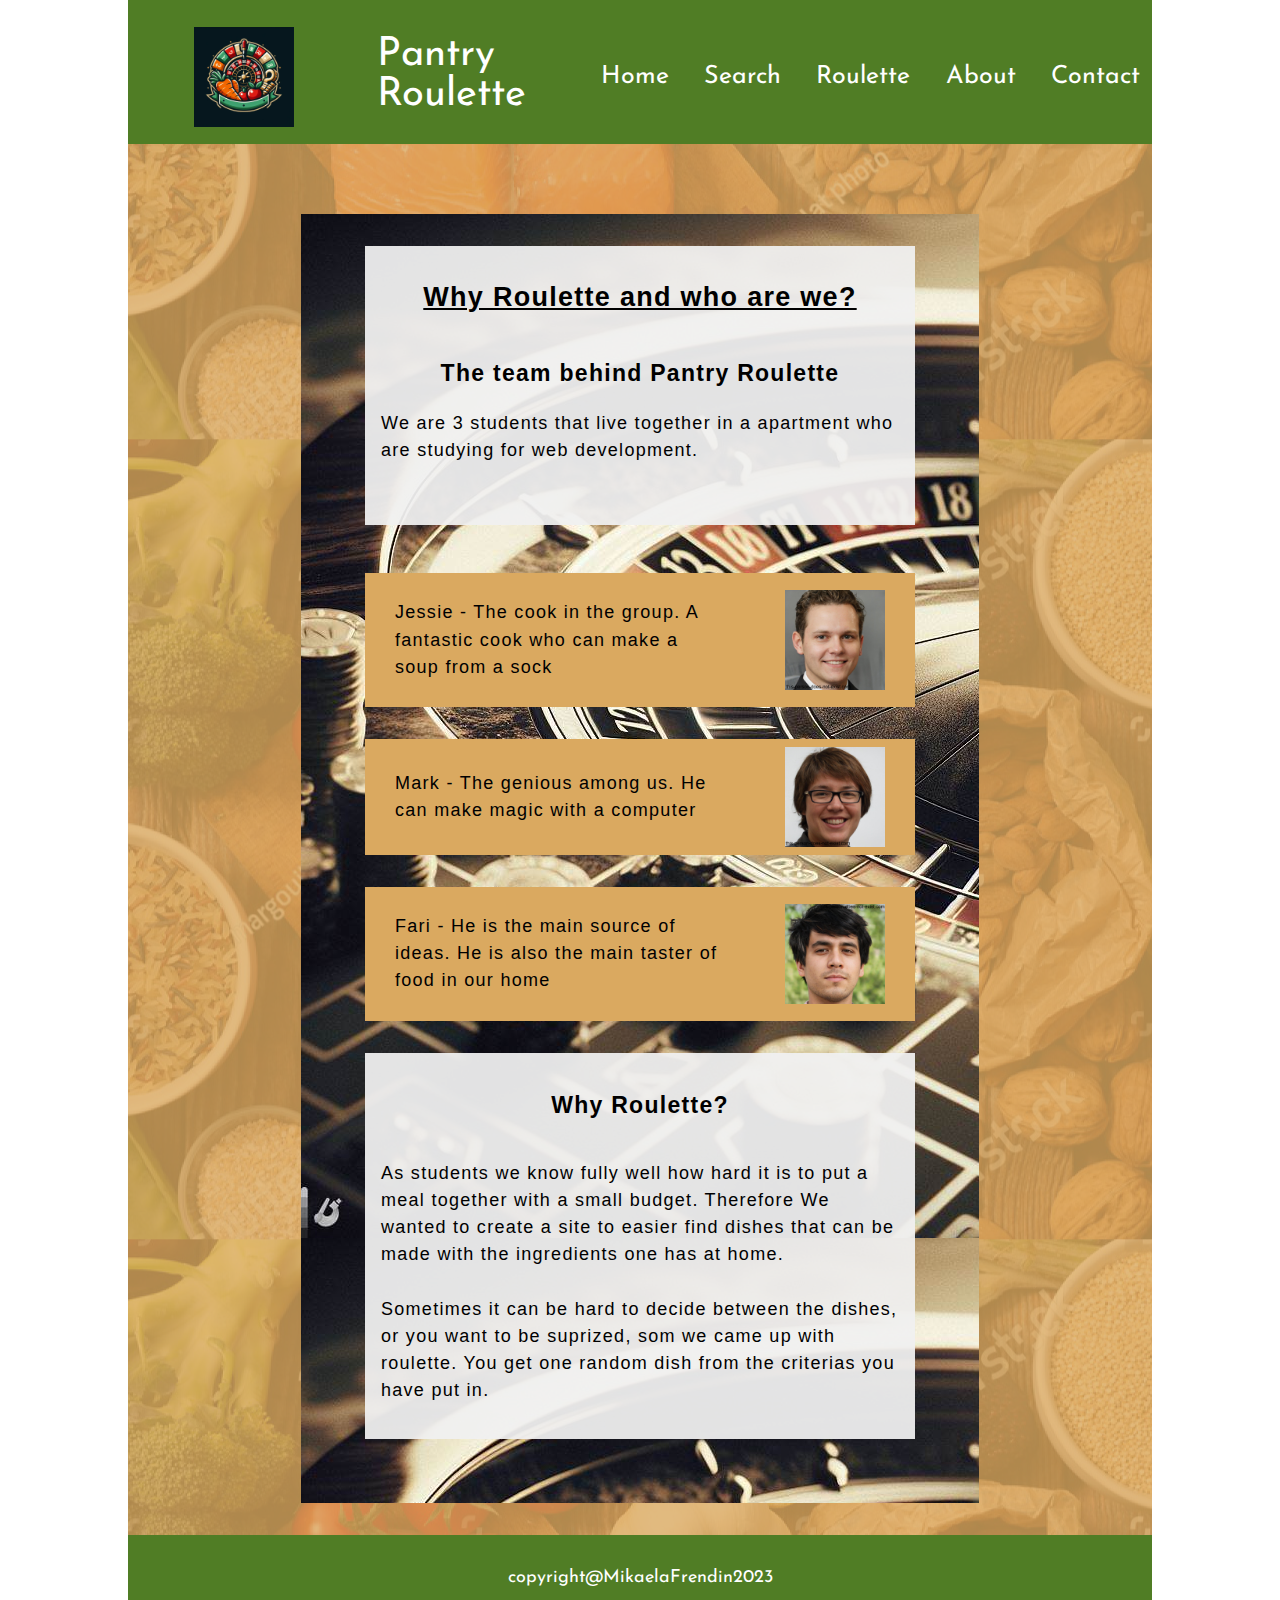
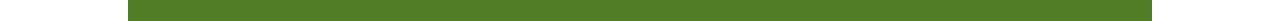
==== html/about.html @ d9f197a9 "upplD" ====
<!DOCTYPE html>
<html lang="en">
<head>
    <meta charset="UTF-8">
    <meta name="viewport" content="width=device-width, initial-scale=1.0">
    <link rel="stylesheet" href="/css/stylesheet.css">
    <style>
        @import url('https://fonts.googleapis.com/css2?family=Josefin+Sans&family=Poppins&family=Shantell+Sans&display=swap');
    </style>
    <title>Pantry Roulette - About</title>
</head>
<body>
    <header>
        <div id='headimg'>
            <a href="/index.html"><img src="/images/logo.jpeg" alt="Logo roulette with food" width="100" height="100"></a>
            <a href="/index.html"><h1>Pantry <br> Roulette</h1></a>
        </div>
        <nav>
            <ul>
                <li class="navli"><a href="/index.html">Home</a></li>
                <li class="navli"><a href="/html/widget/search.html">Search</a></li>
                <li class="navli"><a href="/html/widget/roulette.html">Roulette</a></li>
                <li class="navli"><a href="/html/about.html">About</a></li>
                <li class="navli"><a href="/html/contact.html">Contact</a></li>
            </ul>
        </nav>
        <input type='button' id="menu" value="Menu" class="navli" /><br>
    </header>
    
    <main>
        <div id="img">
            <container id="aboutcont" >
                <article class="artAbout">
                    <div id="aboutTop">
                        <h2>Why Roulette and who are we?</h2>
                        <h3>The team behind Pantry Roulette</h3>
                        <p>We are 3 students that live together in a apartment who are studying for web development. </p><br> 
                    </div>
                    <div id="jessie">
                        <p>Jessie - The cook in the group. A fantastic cook who can make a soup from a sock</p>
                        <img src="/images/jessie.jpeg" alt="Jessie" width="100" height="100">
                    </div>
                    <div id="mark">
                        <p>Mark - The genious among us. He can make magic with a computer</p>
                        <img src="/images/mark2.jpeg" alt="Mark" width="100" height="100">
                    </div>
                    <div id="fari">
                        <p>Fari - He is the main source of ideas. He is also the main taster of food in our home</p>
                        <img src="/images/fari.jpeg" alt="Fari" width="100" height="100">
                    </div>
                    <div id="why">
                        <h3>Why Roulette?</h3>
                        <p>As students we know fully well how hard it is to put a meal together with a small budget. Therefore We wanted to create a site to easier find dishes that can be made with the ingredients one has at home.<br><br>
                        Sometimes it can be hard to decide between the dishes, or you want to be suprized, som we came up with roulette. You get one random dish from the criterias you have put in.</p> 
                    </div>
                </article>
            </container>
         </div>
    </main>
    
    <footer>
        <p>copyright@MikaelaFrendin2023</p>
    </footer>
</body>
</html>
---- css/stylesheet.css ----
a:focus, button:focus, input[type="button"]:focus, #add:focus, #clear:focus, #submitbtn:focus, #submitbtnR:focus, #backbtn:focus{
    border: black solid 4px;
}
main{
    font-family: 'Franklin Gothic Medium', 'Arial Narrow', Arial, sans-serif;
    line-height: 1.7rem;
    letter-spacing: 0.08rem;
}

h1, nav, footer, #dishlist, #menu{
    font-family: 'Josefin Sans', sans-serif;
    font-weight: 400;
}
#dishlist, #list{
    font-family: 'Poppins', sans-serif;
}
h2{
    text-align: center;
}
p{
    font-size: 18px;
}
body{
    margin: 0;
    margin-left: auto;
    margin-right: auto;
    max-width: 1024px;
}
header {
    background-color: #507D25;
    margin: 0;
    display: flex;
    height: 9rem;
}
#headimg {
    display: flex;
    align-items:center;
}
header img {
    margin-left: 3rem;
    margin-top: 1rem;
}
header h1 {
    color: #ffffff;
    margin-left: 3rem;
    font-size: 40px;
    margin-top: 2rem;
}
nav {
    margin-left: auto;
    margin-right: 2rem;
    margin-top: 3rem;
}
ul {
    display: flex;
}
li {
    list-style: none;
}
a {
    text-decoration: none;
    color: #ffffff; 
    padding: 1rem;
    margin: 0.1rem; 
    font-size: 25px;
}
#img {
    background-color: #DAA960;
    background-image: url(/images/foodopa.png);
    background-position: center;
    background-size: 100wv;
    min-height: 100vh;
    padding-top: 70px;
    padding-bottom: 2rem;
}
.cont {
    display: flex; 
    flex-wrap: wrap;
    justify-content: space-between;
    align-items: center;
    font-weight: 400;
}
main a{
    color:#507D25;
    font-weight: 600;
    font-size: 20px;
}
article {
    background-color: white;
    max-width: 43%;
    margin-left: 3rem;
    padding: 1rem;
    margin-bottom: 1rem;
}
.cont img {
    margin-right: 3rem;
}
#cont2 {
    padding-bottom: 5rem;
    padding-top: 3rem;
}
footer {
    text-align: center;
    background-color: #507D25;
    padding-top: 1rem;
    padding-bottom: 1rem;
    color:#ffffff    
}
#form {
    background-color: #ffffff;
    min-height: 300px;
    max-width: 600px;
    margin-left: auto;
    margin-right: auto;
    margin-bottom: 0;
    padding: 2rem;
}
input {
    margin-top: 1rem;
    margin-bottom: 1rem;
    margin-left: 6rem;
}
label{
    margin-left: 6rem;
}
.ticboxes {
    margin-bottom: 3rem;
}
.submit{
    float: right;
    margin-top: 0;
    margin-right: 2rem;
}
.inglist{
    border: black 1px solid;
    font-size: 20px;
    margin-top: 2rem;
}
.inglist h2{
    margin-bottom:3rem;
    font-size: 27px;
    text-align: center;
}
#list li{
    display: flex;
    justify-content: space-between;
}
.removeOne{
    margin-right: 150px;
    margin-top:0;
}
.spanIng{
    margin-left: 100px;
}
#hide{
    display: none;
}
#list {
    display: block;
}
#dishlist{
    display: block;
    margin-top: 0;
    display: none;
    padding-left: 0;
    text-align: center;
}
#dishlist li{
    padding-left: 3rem;
    padding-right: 3rem;
}
#dishlist h2{
    text-decoration: underline;
    border-top: black solid 3px;
    padding-top: 3rem;
    margin-bottom: 0;
}
h2{
    text-decoration: underline;
    font-size: 27px;
}
#dishlist h2, h3 {
    text-align: center;
}
#dishlist h3{
    margin-top: 2.5rem;
}
#disches{
    display: none;
    background-color: white;
    max-width: 600px;
    margin-left: auto;
    margin-right: auto;
    padding-bottom: 4rem;
    margin-bottom: 0;
    padding-top: 2rem;
}
#backbtn{
    margin-left: 3rem;
    display: none;
}
button, #submitbtn, #submitbtnR, #add, #submitbtnCont{
    padding-top: 0.2rem;
    padding-bottom: 0.2rem;
    padding-left: 0.6rem;
    padding-right: 0.6rem;
    font-size: 15px;
    background-color: #507D25;
    color: #ffffff;
    border: black solid 2.6px;
}
#clear, .removeOne{
    padding-top: 0.1rem;
    padding-bottom: 0.1rem;
    padding-left: 0.4rem;
    padding-right: 0.4rem;
    font-size:15px;
    background-color: darkred;
    color: #ffffff;
    border: black solid 2.6px;
}
#clear{
    margin-top: 1rem;
    margin-left: 2rem;
    margin-bottom: 0;
}
form h2{
    text-align: center;
}
.artAbout{
    background-image: url(/images/roulette.jpeg);
    max-width: 550px;
    margin-left: auto;
    margin-right: auto;
    padding-bottom: 4rem;
    margin-bottom: 0;
    padding-top: 2rem;
    padding-left: 4rem;
    padding-right: 4rem;
    color: black
}
.artAbout h2{
    text-align: center;
    margin-bottom: 3rem; 
}
#aboutTop, #why{
    background-color:rgba(240, 240, 240,0.94);
    padding: 1rem;
}

#jessie, #mark, #fari{
    align-items: center;
    display: flex;
    justify-content: space-around;
    margin-bottom: 2rem;
    background-color: #DAA960;
    padding-top: 0.5rem;
    padding-bottom: 0.5rem;
}
#jessie p, #mark p, #fari p{
    max-width: 60%;
}
#jessie {
    margin-top: 3rem;
}
h3{
    font-size: 23px;
}
#why{
    display: flex;
    flex-direction: column;
    justify-content: center;
}
#why img{
    margin-left: auto;
    margin-right: auto;
    margin-top: 3rem;
}
#contactform{
    border: rgba(240, 240, 240,1) solid 40px;
    max-width: 500px;
    margin-left: auto;
    margin-right: auto;
    margin-top: 1rem;
    padding-top: 1rem;
    background-color: #DAA960;
}
.cForm{
    display: flex;
    justify-content:flex-end;
    margin-top: 1rem;
}
.cForm input, .cForm label, .cForm textarea{
    margin: 0;
}
.cForm input, .cForm textarea{
    margin-right: 6rem;
}
.cForm label{
    margin-right: 5rem;
}
#dCText{
    min-height: 3rem;
}
#submitbtnCondiv{
    display: flex;
    justify-content: flex-end;
}
#submitbtnCont{
    margin-right: 3rem;
    margin-top: 2rem;
}
#formP{
    max-width: 500px;
    margin-left: auto;
    margin-right: auto;
    margin-top: 2rem;
    text-align: center;
}
#headC{
    background-color:rgba(240, 240, 240,1);
    padding: 1rem;
    max-width: 550px;
    margin-left: auto;
    margin-right: auto;
}
#menu{
    display: none;
    padding-top: 0.2rem;
    padding-bottom: 0.2rem;
    padding-left: 1rem;
    padding-right: 1rem;
    font-size: 25px;
    background-color: #507D25;
    color: #ffffff;
    border: black solid 2.6px;
    height: 4rem;
    margin-top: 3rem;
    margin-left: auto;
    margin-right: 4rem;
    background-color: #3a5c1b;
}
@media screen and (max-width: 1020px){
    nav{
        display: none;
    }
    #menu{
        display:block; 
    }
    header{
       max-width: 100vW;
       justify-content: space-between;
    }

}
@media screen and (max-width: 929px){
    #cont1{
        justify-content:center;
    }
    #cont1 img{
        margin-left: 6rem;
    }
    #cont2{
        justify-content:center;
    }
    #cont2 img{
        margin-left: 6rem;
    }
    article {
        background-color: white;
        max-width: 80%;
    }
    #cannes{
        display: none;
    }

}
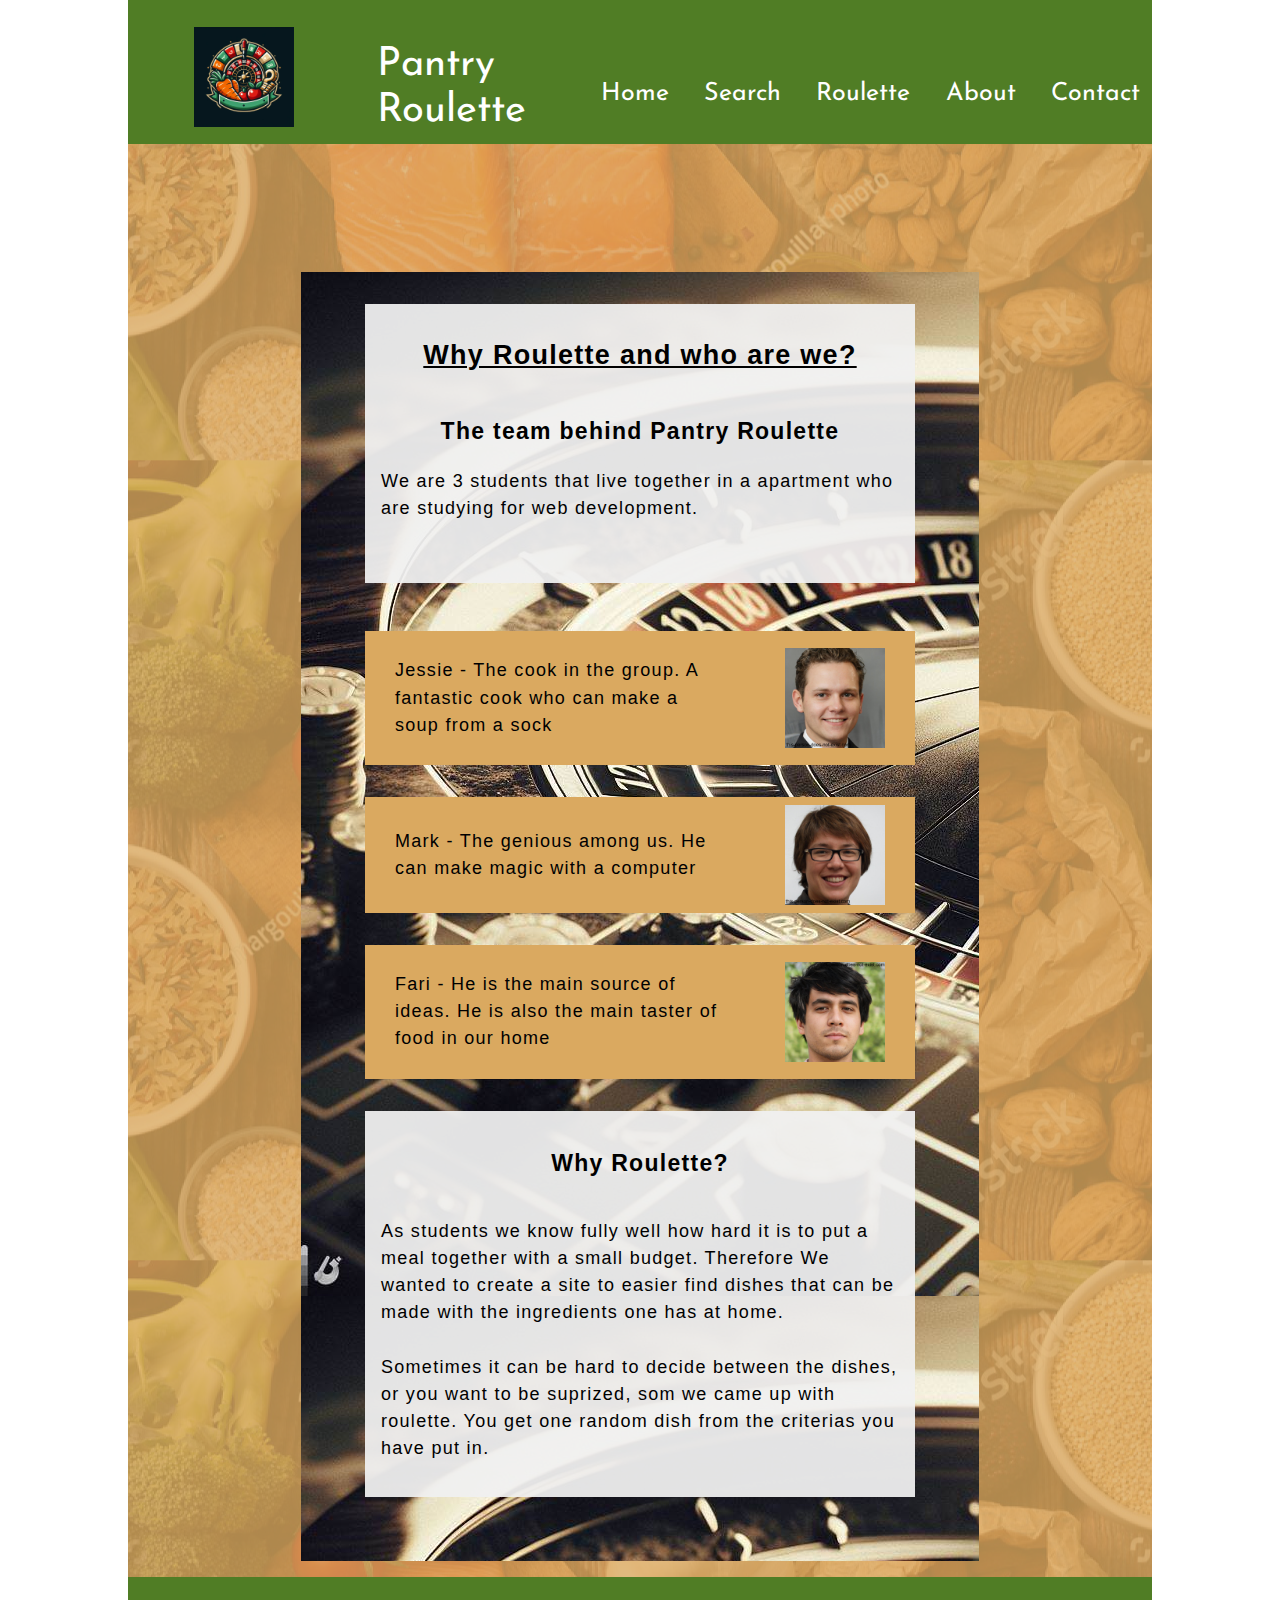
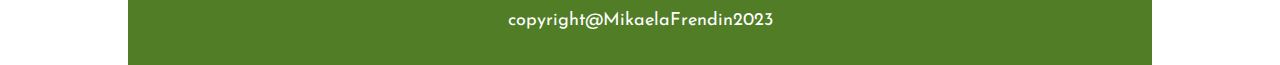
==== commit 77de0a6b: "merge" ====
--- a/html/about.html
+++ b/html/about.html
@@ -3,6 +3,7 @@
 <head>
     <meta charset="UTF-8">
     <meta name="viewport" content="width=device-width, initial-scale=1.0">
+    <link rel="stylesheet" href="/css/normalize.css">
     <link rel="stylesheet" href="/css/stylesheet.css">
     <style>
         @import url('https://fonts.googleapis.com/css2?family=Josefin+Sans&family=Poppins&family=Shantell+Sans&display=swap');
--- a/css/stylesheet.css
+++ b/css/stylesheet.css
@@ -1,12 +1,13 @@
-a:focus, button:focus, input[type="button"]:focus, #add:focus, #clear:focus, #submitbtn:focus, #submitbtnR:focus, #backbtn:focus{
-    border: black solid 4px;
-}
-main{
-    font-family: 'Franklin Gothic Medium', 'Arial Narrow', Arial, sans-serif;
-    line-height: 1.7rem;
-    letter-spacing: 0.08rem;
-}
-
+/*Fonter och headings*/
+h1 {
+    font-size: 40px;
+}
+h2{
+    text-align: center;
+}
+p{
+    font-size: 18px;
+}
 h1, nav, footer, #dishlist, #menu{
     font-family: 'Josefin Sans', sans-serif;
     font-weight: 400;
@@ -14,49 +15,7 @@
 #dishlist, #list{
     font-family: 'Poppins', sans-serif;
 }
-h2{
-    text-align: center;
-}
-p{
-    font-size: 18px;
-}
-body{
-    margin: 0;
-    margin-left: auto;
-    margin-right: auto;
-    max-width: 1024px;
-}
-header {
-    background-color: #507D25;
-    margin: 0;
-    display: flex;
-    height: 9rem;
-}
-#headimg {
-    display: flex;
-    align-items:center;
-}
-header img {
-    margin-left: 3rem;
-    margin-top: 1rem;
-}
-header h1 {
-    color: #ffffff;
-    margin-left: 3rem;
-    font-size: 40px;
-    margin-top: 2rem;
-}
-nav {
-    margin-left: auto;
-    margin-right: 2rem;
-    margin-top: 3rem;
-}
-ul {
-    display: flex;
-}
-li {
-    list-style: none;
-}
+/*Allmänt*/
 a {
     text-decoration: none;
     color: #ffffff; 
@@ -64,15 +23,65 @@
     margin: 0.1rem; 
     font-size: 25px;
 }
+/*Tab-ordning markering*/
+a:focus, button:focus, input[type="button"]:focus, #add:focus, #clear:focus, #submitbtn:focus, #submitbtnR:focus, #backbtn:focus{
+    border: black solid 4px;
+}
+/*Buttons*/
+
+/*Body*/
+body{
+    margin: 0 auto 0;
+    max-width: 1024px;
+}
+/*Header*/
+header {
+    background-color: #507D25;
+    margin: 0;
+    display: flex;
+    height: 9rem;
+}
+#headimg {
+    display: flex;
+    align-items: center;
+}
+header img {
+    margin: 1rem 0 0 3rem ;
+}
+header h1 {
+    margin: 2rem 0 0 3rem;
+}
+/*Header-Nav*/
+nav {
+    margin: 4rem 2rem 0 auto;
+}
+/*main*/
+main{
+    font-family: 'Franklin Gothic Medium', 'Arial Narrow', Arial, sans-serif;
+    line-height: 1.7rem;
+    letter-spacing: 0.08rem;
+}
+main a{
+    color:#507D25;
+    font: 600 20px;
+}
+/*Lists*/
+ul {
+    display: flex;
+}
+li {
+    list-style: none;
+}
+/*background-image*/
 #img {
     background-color: #DAA960;
     background-image: url(/images/foodopa.png);
     background-position: center;
     background-size: 100wv;
     min-height: 100vh;
-    padding-top: 70px;
-    padding-bottom: 2rem;
-}
+    padding: 8rem 0 1rem;
+}
+/*Home*/
 .cont {
     display: flex; 
     flex-wrap: wrap;
@@ -80,11 +89,6 @@
     align-items: center;
     font-weight: 400;
 }
-main a{
-    color:#507D25;
-    font-weight: 600;
-    font-size: 20px;
-}
 article {
     background-color: white;
     max-width: 43%;
@@ -99,13 +103,11 @@
     padding-bottom: 5rem;
     padding-top: 3rem;
 }
-footer {
-    text-align: center;
-    background-color: #507D25;
-    padding-top: 1rem;
-    padding-bottom: 1rem;
-    color:#ffffff    
-}
+/*search roulette*/
+
+/*Contact*/
+
+
 #form {
     background-color: #ffffff;
     min-height: 300px;
@@ -122,9 +124,6 @@
 }
 label{
     margin-left: 6rem;
-}
-.ticboxes {
-    margin-bottom: 3rem;
 }
 .submit{
     float: right;
@@ -340,6 +339,17 @@
     margin-right: 4rem;
     background-color: #3a5c1b;
 }
+
+/*footer*/
+footer {
+    text-align: center;
+    background-color: #507D25;
+    padding-top: 1rem;
+    padding-bottom: 1rem;
+    color:#ffffff    
+}
+
+/*media*/
 @media screen and (max-width: 1020px){
     nav{
         display: none;
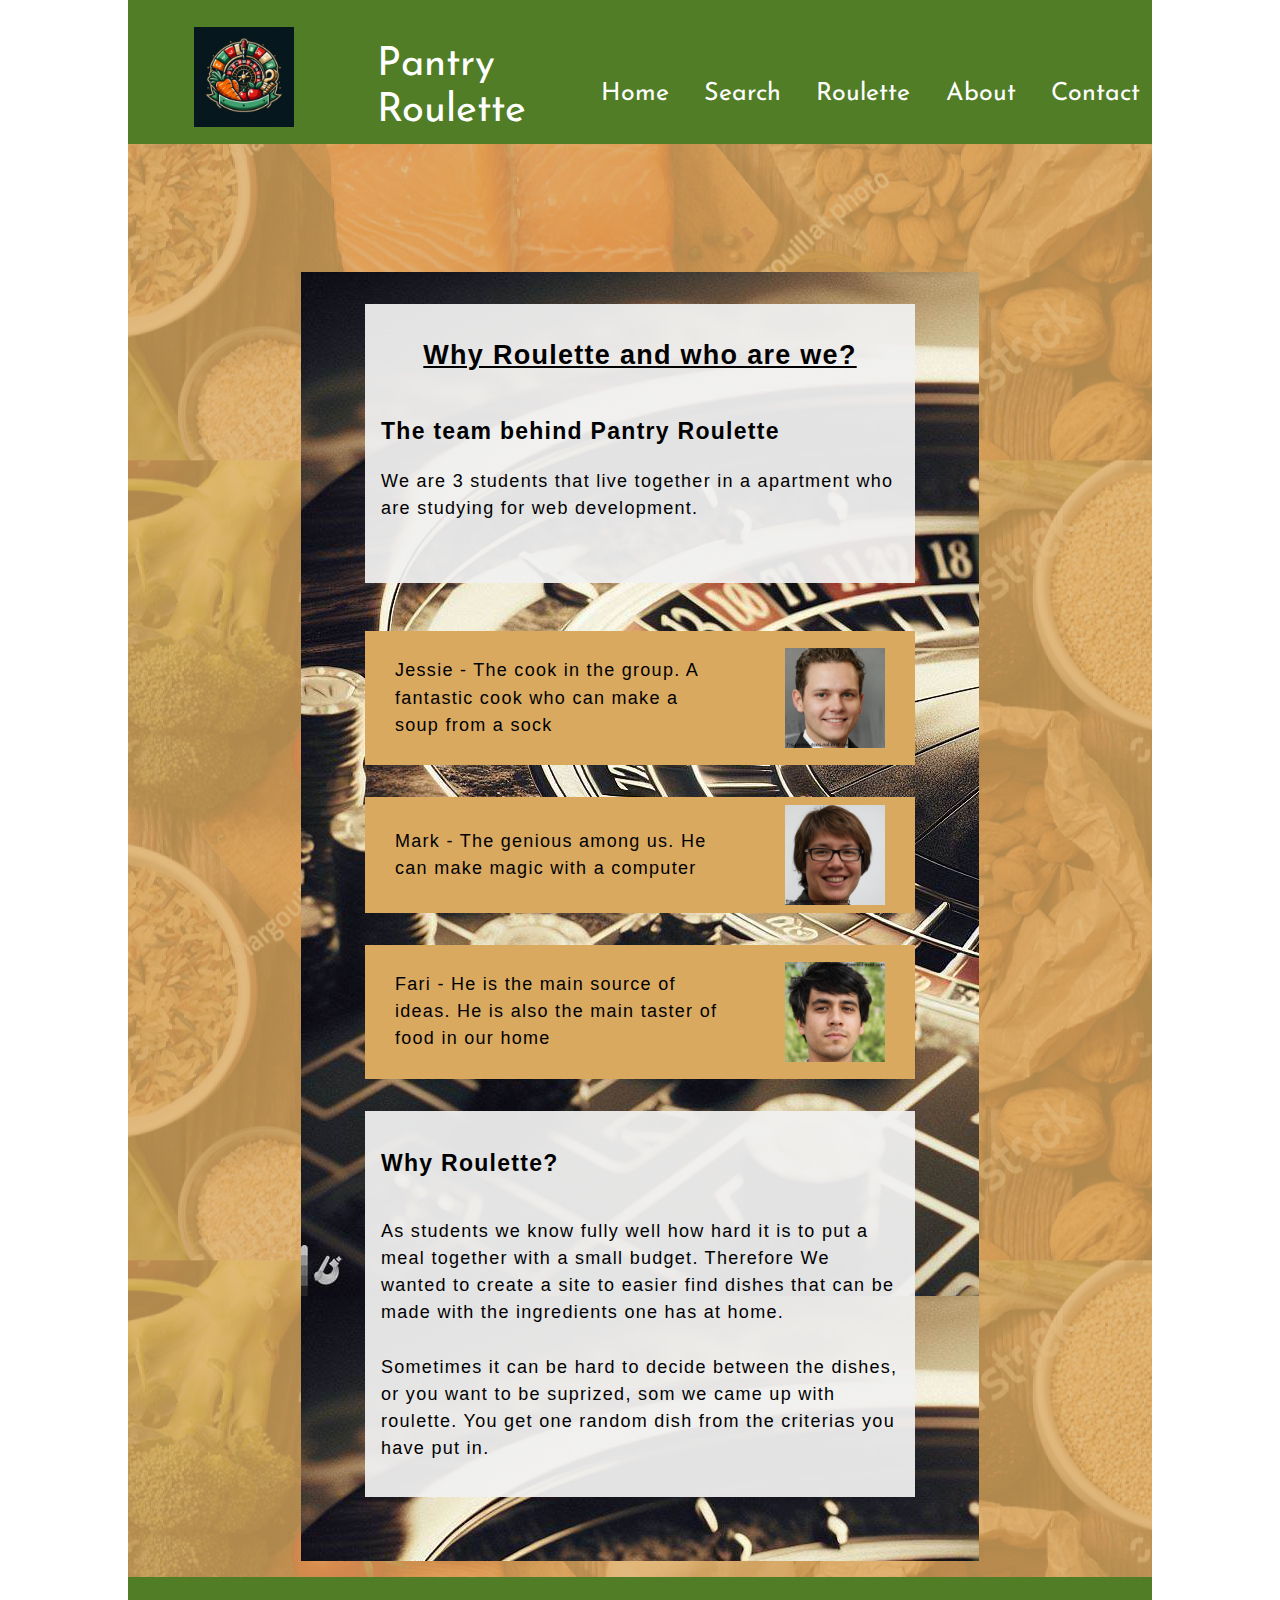
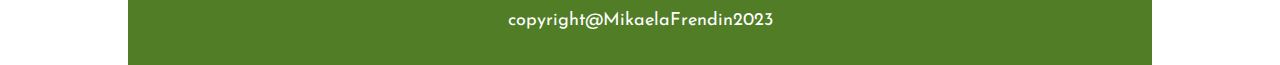
==== commit c6208204: "menu" ====
--- a/html/about.html
+++ b/html/about.html
@@ -16,16 +16,16 @@
             <a href="/index.html"><img src="/images/logo.jpeg" alt="Logo roulette with food" width="100" height="100"></a>
             <a href="/index.html"><h1>Pantry <br> Roulette</h1></a>
         </div>
-        <nav>
-            <ul>
-                <li class="navli"><a href="/index.html">Home</a></li>
-                <li class="navli"><a href="/html/widget/search.html">Search</a></li>
-                <li class="navli"><a href="/html/widget/roulette.html">Roulette</a></li>
-                <li class="navli"><a href="/html/about.html">About</a></li>
-                <li class="navli"><a href="/html/contact.html">Contact</a></li>
+        <nav id="nav">
+            <ul id="ulnav">
+                <li id="nav1" class="navli"><a href="/index.html">Home</a></li>
+                <li id="nav2" class="navli"><a href="/html/widget/search.html">Search</a></li>
+                <li id="nav3" class="navli"><a href="/html/widget/roulette.html">Roulette</a></li>
+                <li id="nav4" class="navli"><a href="/html/about.html">About</a></li>
+                <li id="nav5"class="navli"><a href="/html/contact.html">Contact</a></li>
             </ul>
         </nav>
-        <input type='button' id="menu" value="Menu" class="navli" /><br>
+        <input type='button' id="menu" value="Menu" /><br>
     </header>
     
     <main>
--- a/css/stylesheet.css
+++ b/css/stylesheet.css
@@ -4,16 +4,23 @@
 }
 h2{
     text-align: center;
+    text-decoration: underline;
+    font-size: 27px;
+}
+h3{
+    font-size: 23px;
 }
 p{
     font-size: 18px;
 }
-h1, nav, footer, #dishlist, #menu{
-    font-family: 'Josefin Sans', sans-serif;
+main{
+    font-family: 'Franklin Gothic Medium', 'Arial Narrow', Arial, sans-serif;
+    line-height: 1.7rem;
+    letter-spacing: 0.08rem;
+}
+h1, nav, footer, #dishlist, #list, #menu{
+    font-family: 'Josefin Sans', 'Arial Narrow', Arial, sans-serif;
     font-weight: 400;
-}
-#dishlist, #list{
-    font-family: 'Poppins', sans-serif;
 }
 /*Allmänt*/
 a {
@@ -28,7 +35,52 @@
     border: black solid 4px;
 }
 /*Buttons*/
-
+.submit{
+    float: right;
+    margin:0 2rem;
+}
+#backbtn{
+    margin-left: 3rem;
+    display: none;
+}
+button, #submitbtn, #submitbtnR, #add, #submitbtnCont{
+    padding: 0.2rem 0.6rem;
+    font-size: 15px;
+    background-color: #507D25;
+    color: #ffffff;
+    border: black solid 2.6px;
+    letter-spacing:1.5px;
+}
+#clear, .removeOne{
+    padding:0.1 0.4;
+    font-size:15px;
+    background-color: darkred;
+    color: #ffffff;
+    border: black solid 2.6px;
+    font-family: 'Franklin Gothic Medium', 'Arial Narrow', Arial, sans-serif;
+    letter-spacing:1.5px;
+}
+#clear{
+    margin:1rem 0 0 2rem;
+}
+#submitbtnCondiv{
+    display: flex;
+    justify-content: flex-end;
+}
+#submitbtnCont{
+    margin:2rem 3rem 0 1rem;
+}
+#menu{
+    display: none;
+    padding:0.2rem 1rem;
+    font-size: 25px;
+    background-color: #507D25;
+    color: #ffffff;
+    border: black solid 2.6px;
+    height: 4rem;
+    margin: 3rem 4rem 0 auto;
+    background-color: #3a5c1b;
+}
 /*Body*/
 body{
     margin: 0 auto 0;
@@ -56,11 +108,6 @@
     margin: 4rem 2rem 0 auto;
 }
 /*main*/
-main{
-    font-family: 'Franklin Gothic Medium', 'Arial Narrow', Arial, sans-serif;
-    line-height: 1.7rem;
-    letter-spacing: 0.08rem;
-}
 main a{
     color:#507D25;
     font: 600 20px;
@@ -74,12 +121,9 @@
 }
 /*background-image*/
 #img {
-    background-color: #DAA960;
-    background-image: url(/images/foodopa.png);
-    background-position: center;
-    background-size: 100wv;
     min-height: 100vh;
     padding: 8rem 0 1rem;
+    background: url(/images/foodopa.png) center #DAA960; 
 }
 /*Home*/
 .cont {
@@ -87,269 +131,175 @@
     flex-wrap: wrap;
     justify-content: space-between;
     align-items: center;
-    font-weight: 400;
 }
 article {
     background-color: white;
     max-width: 43%;
-    margin-left: 3rem;
-    padding: 1rem;
-    margin-bottom: 1rem;
+    padding: 1.3rem;
+    margin: 0 0rem 3rem 3rem;
 }
 .cont img {
     margin-right: 3rem;
 }
 #cont2 {
-    padding-bottom: 5rem;
-    padding-top: 3rem;
+    padding: 3rem 0 5rem;
 }
 /*search roulette*/
-
-/*Contact*/
-
-
+.inglist{
+    border: black 1px solid;
+    font-size: 20px;
+    margin-top: 2rem;
+}
+.inglist h2{
+    margin-bottom:2rem;
+}
+#list li{
+    display: flex;
+    justify-content: space-between;
+}
+.removeOne{
+    margin-right: 150px;
+}
+.spanIng{
+    margin-left: 100px;
+}
+#list {
+    display: block;
+}
 #form {
     background-color: #ffffff;
     min-height: 300px;
     max-width: 600px;
-    margin-left: auto;
-    margin-right: auto;
-    margin-bottom: 0;
+    margin: 0 auto;
     padding: 2rem;
 }
+#form h2{
+    margin-bottom: 3rem;
+}
 input {
-    margin-top: 1rem;
-    margin-bottom: 1rem;
-    margin-left: 6rem;
+    margin: 1rem 0 1rem 6rem;
 }
 label{
     margin-left: 6rem;
 }
-.submit{
-    float: right;
-    margin-top: 0;
-    margin-right: 2rem;
-}
-.inglist{
-    border: black 1px solid;
-    font-size: 20px;
-    margin-top: 2rem;
-}
-.inglist h2{
-    margin-bottom:3rem;
-    font-size: 27px;
-    text-align: center;
-}
-#list li{
-    display: flex;
-    justify-content: space-between;
-}
-.removeOne{
-    margin-right: 150px;
-    margin-top:0;
-}
-.spanIng{
-    margin-left: 100px;
-}
-#hide{
+#videomodal {
+    position: fixed;
+    left: 0;
+    right: 0;
+    top: 0;
+    bottom: 0;
+    background: #000000;
     display: none;
 }
-#list {
-    display: block;
-}
+#videomodal video {
+    flex: 1;
+    display: flex;
+    justify-content: center;
+}
+/*serch-roulette dishes*/
 #dishlist{
-    display: block;
-    margin-top: 0;
-    display: none;
     padding-left: 0;
     text-align: center;
 }
 #dishlist li{
-    padding-left: 3rem;
-    padding-right: 3rem;
+    padding: 0 3rem;
 }
 #dishlist h2{
-    text-decoration: underline;
     border-top: black solid 3px;
     padding-top: 3rem;
     margin-bottom: 0;
 }
-h2{
-    text-decoration: underline;
-    font-size: 27px;
-}
-#dishlist h2, h3 {
-    text-align: center;
-}
-#dishlist h3{
+#dishlist h3 {
+    text-align: center;
     margin-top: 2.5rem;
 }
 #disches{
     display: none;
     background-color: white;
     max-width: 600px;
-    margin-left: auto;
-    margin-right: auto;
-    padding-bottom: 4rem;
-    margin-bottom: 0;
-    padding-top: 2rem;
-}
-#backbtn{
-    margin-left: 3rem;
-    display: none;
-}
-button, #submitbtn, #submitbtnR, #add, #submitbtnCont{
-    padding-top: 0.2rem;
-    padding-bottom: 0.2rem;
-    padding-left: 0.6rem;
-    padding-right: 0.6rem;
-    font-size: 15px;
-    background-color: #507D25;
-    color: #ffffff;
-    border: black solid 2.6px;
-}
-#clear, .removeOne{
-    padding-top: 0.1rem;
-    padding-bottom: 0.1rem;
-    padding-left: 0.4rem;
-    padding-right: 0.4rem;
-    font-size:15px;
-    background-color: darkred;
-    color: #ffffff;
-    border: black solid 2.6px;
-}
-#clear{
-    margin-top: 1rem;
-    margin-left: 2rem;
-    margin-bottom: 0;
-}
-form h2{
-    text-align: center;
-}
-.artAbout{
-    background-image: url(/images/roulette.jpeg);
-    max-width: 550px;
-    margin-left: auto;
-    margin-right: auto;
-    padding-bottom: 4rem;
-    margin-bottom: 0;
-    padding-top: 2rem;
-    padding-left: 4rem;
-    padding-right: 4rem;
-    color: black
-}
-.artAbout h2{
-    text-align: center;
-    margin-bottom: 3rem; 
-}
-#aboutTop, #why{
-    background-color:rgba(240, 240, 240,0.94);
-    padding: 1rem;
-}
-
-#jessie, #mark, #fari{
-    align-items: center;
-    display: flex;
-    justify-content: space-around;
-    margin-bottom: 2rem;
-    background-color: #DAA960;
-    padding-top: 0.5rem;
-    padding-bottom: 0.5rem;
-}
-#jessie p, #mark p, #fari p{
-    max-width: 60%;
-}
-#jessie {
-    margin-top: 3rem;
-}
-h3{
-    font-size: 23px;
-}
-#why{
-    display: flex;
-    flex-direction: column;
-    justify-content: center;
-}
-#why img{
-    margin-left: auto;
-    margin-right: auto;
-    margin-top: 3rem;
-}
+    padding: 2rem 0 4rem;
+    margin: 0 auto;
+}
+/*Contact*/
 #contactform{
     border: rgba(240, 240, 240,1) solid 40px;
     max-width: 500px;
-    margin-left: auto;
-    margin-right: auto;
-    margin-top: 1rem;
     padding-top: 1rem;
     background-color: #DAA960;
+    margin: 1rem auto 0;
 }
 .cForm{
     display: flex;
     justify-content:flex-end;
     margin-top: 1rem;
 }
-.cForm input, .cForm label, .cForm textarea{
-    margin: 0;
+.cForm label{
+    margin: 0 5rem 0 0;
 }
 .cForm input, .cForm textarea{
-    margin-right: 6rem;
-}
-.cForm label{
-    margin-right: 5rem;
+    margin: 0 6rem 0 0;
 }
 #dCText{
     min-height: 3rem;
 }
-#submitbtnCondiv{
-    display: flex;
-    justify-content: flex-end;
-}
-#submitbtnCont{
-    margin-right: 3rem;
-    margin-top: 2rem;
-}
 #formP{
     max-width: 500px;
-    margin-left: auto;
-    margin-right: auto;
-    margin-top: 2rem;
-    text-align: center;
+    text-align: center;
+    margin: 2rem auto 0;
 }
 #headC{
     background-color:rgba(240, 240, 240,1);
     padding: 1rem;
     max-width: 550px;
-    margin-left: auto;
-    margin-right: auto;
-}
-#menu{
-    display: none;
-    padding-top: 0.2rem;
-    padding-bottom: 0.2rem;
-    padding-left: 1rem;
-    padding-right: 1rem;
-    font-size: 25px;
-    background-color: #507D25;
-    color: #ffffff;
-    border: black solid 2.6px;
-    height: 4rem;
+    margin: 0 auto;
+}
+
+/*About*/
+.artAbout{
+    background-image: url(/images/roulette.jpeg);
+    max-width: 550px;
+    margin: 0 auto;
+    padding: 2rem 4rem 4rem;
+    color: black;
+}
+.artAbout h2{
+    margin-bottom: 3rem; 
+}
+#aboutTop, #why{
+    background-color:rgba(240, 240, 240,0.94);
+    padding: 1rem;
+}
+#jessie, #mark, #fari{
+    align-items: center;
+    display: flex;
+    justify-content: space-around;
+    margin-bottom: 2rem;
+    background-color: #DAA960;
+    padding: 0.5rem 0;
+}
+#jessie p, #mark p, #fari p{
+    max-width: 60%;
+}
+#jessie {
     margin-top: 3rem;
-    margin-left: auto;
-    margin-right: 4rem;
-    background-color: #3a5c1b;
-}
-
+}
+#why{
+    display: flex;
+    flex-direction: column;
+    justify-content: center;
+}
+#why img{
+    margin: 3rem auto 0;
+}
 /*footer*/
 footer {
     text-align: center;
     background-color: #507D25;
-    padding-top: 1rem;
-    padding-bottom: 1rem;
-    color:#ffffff    
-}
+    padding: 1rem 0;
+    color:#ffffff;    
+}
+/*media*/
 
-/*media*/
 @media screen and (max-width: 1020px){
     nav{
         display: none;
